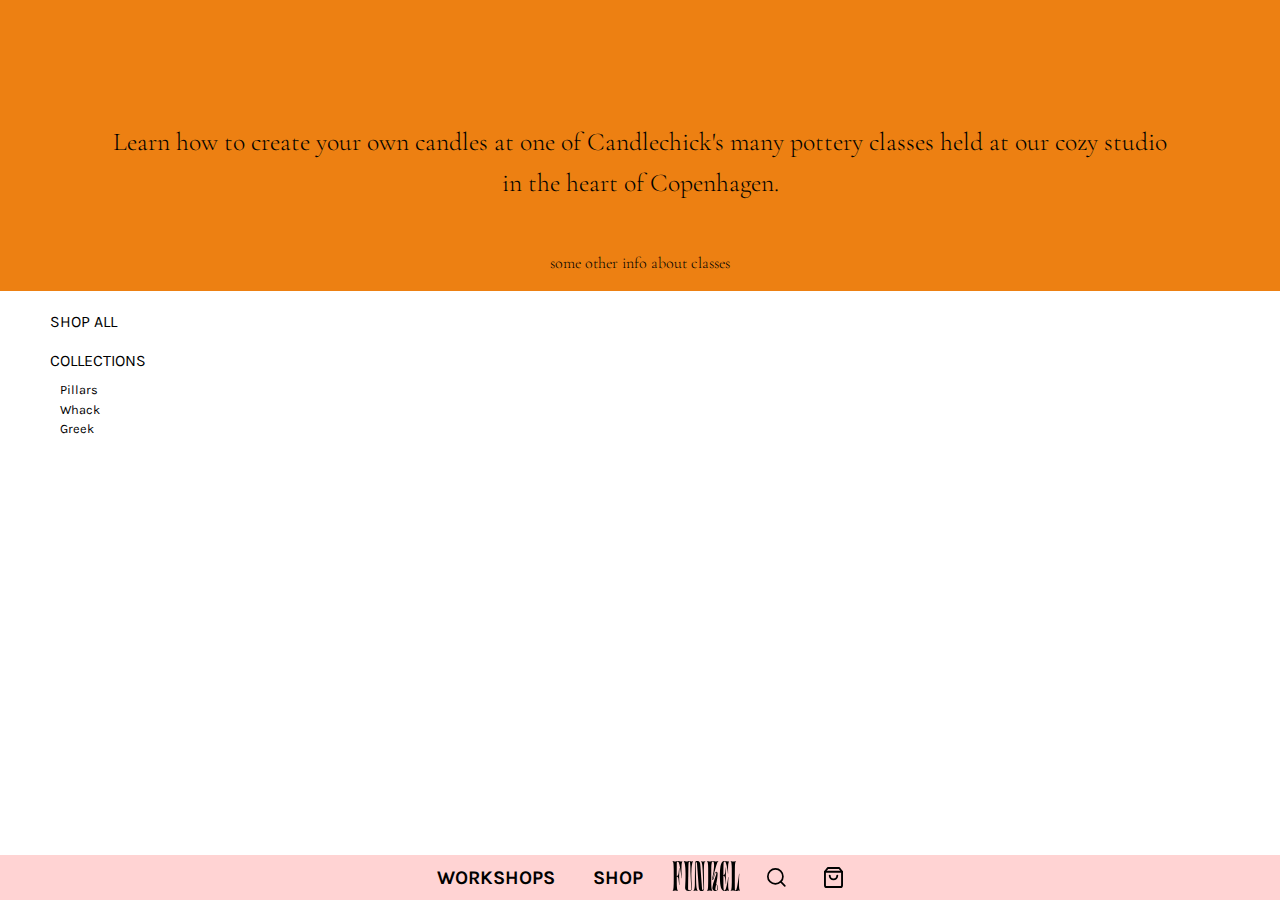
==== productlist.html @ c7a51aef "style sheets revised- giant mess" ====
<!DOCTYPE html>
<html lang="en">
  <head>
    <meta charset="UTF-8" />
    <meta name="viewport" content="width=device-width, initial-scale=1.0" />
    <title>Product List</title>
    <link rel="stylesheet" href="reset.css" />
    <link rel="stylesheet" href="style.css" />
    <link rel="stylesheet" href="productlist.css" />
    
    
  </head>
  <body>
    <header>
      <nav id="navbar" href="javascript:void(0)">
        <ul>
          <div class="navLeft"><li>
          <a href="">Workshops </a>
        </li>
          <li>
          <a class="navShop" href="">Shop
          </a>
        </li></div>
          <li><div class="logo">
          </a href=""><img src=img/logo.svg></div>
        </li>
          <div class="navRight"><li>
          <a href=""><img class="search" src=img/search.svg>
          </a>
          <li>
            <a href=""><img class="bag" src=img/shopping-bag.svg>
            </a>
        </li></div>
        </ul>
      </nav></header>
    <main>
      <div id="wrapper">
        <h2>
          Learn how to create your own candles at one of Candlechick's many
          pottery classes held at our cozy studio in the heart of Copenhagen.
        </h2>
        <p>some other info about classes</p>
      </div>
      <div id="filtersandproductlist">
        <aside id="filters">
          <ul>
            <li><h4>SHOP ALL</h4></li>
            <li><h4>Collections</h4></li>
            <ul>
              <li><h5>Pillars</h5></li>
              <li><h5>Whack</h5></li>
              <li><h5>Greek</h5></li>
            </ul>
          </ul>
        </aside>
        <div id="productlist">
          <template id="producttemplate"
            ><article class="product">
              <a href="productview.html"
                ><div class="container">
                  <img
                    src="https://kea-alt-del.dk/t7/images/webp/640/1561.webp"
                    alt="women sweat proof t-shirt"
                  />
                </div>
                <div class="info">
                  <h3 class="h3style">Delhi</h3>
                  <p class="price">150KR</p>
                  <p class="collection">Pillar Collection</p>

                  <!-- <div class="discounted">
                  <span class="newprice">150 KR</span>
                  <p class="price">100 KR</p>
                </div> -->
                </div>
              </a>
            </article></template>
          <!-- <article class="product">
            <a href="productview.html"
              ><div class="container">
                <img
                  src="https://kea-alt-del.dk/t7/images/webp/640/1561.webp"
                  alt="women sweat proof t-shirt"
                />
              </div>
              <h2>Delhi</h2>
              <p class="collection">Pillars</p>
              <p class="price"></p>
              <div class="discounted">
                <span class="newprice">150 KR</span>
                <p class="price">100 KR</p>
              </div>
            </a>
          </article>
          <article class="product">
            <a href="productview.html"
              ><div class="container">
                <img
                  src="https://kea-alt-del.dk/t7/images/webp/640/1561.webp"
                  alt="women sweat proof t-shirt"
                />
              </div>
              <h2>Delhi</h2>
              <p class="collection">Pillar Collection</p>
              <p class="price"></p>
              <div class="discounted">
                <span class="newprice">150 KR</span>
                <p class="price">100 KR</p>
              </div>
            </a>
          </article>
          <article class="product">
            <a href="productview.html"
              ><div class="container">
                <img
                  src="https://kea-alt-del.dk/t7/images/webp/640/1561.webp"
                  alt="women sweat proof t-shirt"
                />
              </div>
              <h2>Delhi</h2>
              <p class="collection">Pillars</p>
              <p class="price"></p>
              <div class="discounted">
                <span class="newprice">150 KR</span>
                <p class="price">100 KR</p>
              </div>
            </a>
          </article>
          <article class="product">
            <a href="productview.html"
              ><div class="container">
                <img
                  src="https://kea-alt-del.dk/t7/images/webp/640/1561.webp"
                  alt="women sweat proof t-shirt"
                />
              </div>
              <h2>Delhi</h2>
              <p class="collection">Pillars</p>
              <p class="price"></p>
              <div class="discounted">
                <span class="newprice">150 KR</span>
                <p class="price">100 KR</p>
              </div>
            </a>
          </article>
          <article class="product">
            <a href="productview.html"
              ><div class="container">
                <img
                  src="https://kea-alt-del.dk/t7/images/webp/640/1561.webp"
                  alt="women sweat proof t-shirt"
                />
              </div>
              <h2>Delhi</h2>
              <p class="collection">Pillars</p>
              <p class="price"></p>
              <div class="discounted">
                <span class="newprice">150 KR</span>
                <p class="price">100 KR</p>
              </div>
            </a>
          </article>-->
        </div>
      </div>
    </main>
    <script src="nav.js"></script>
    <script src="productlist.js"></script>
    
  </body>
</html>
---- style.css ----
@import url("https://fonts.googleapis.com/css2?family=Cormorant+Garamond&family=Karla:wght@300;700&display=swap");
/*
font-family: 'Cormorant Garamond', serif;
font-family: 'Karla', sans-serif;
*/

* {
  box-sizing: border-box;
}

:root {
  --bg-color: White;
  --link-color: rgb(36, 36, 36);
  --link-hover-color: black;
  --color-1: black;
  --color-2: #ffd3d3;
  --color-3: #1d8447;
  --color-4: #ed8012;
  --color-5: #ebeae5;
  --primary-font: "Karla", sans-serif;
  --secondary-font: "Cormorant Garamond", serif;
  --font-style: normal;
  --text-transform: uppercase;
  --main-text-color: black;
  --white-space: 1rem;
}
html {
  margin: 0;
  padding: 0;
}
body {
  margin: 0 0 0 0;
}
main {
  margin: 0 0 0 0;
  font-family: var(--primary-font);
  color: var(--color-1);
}

a {
  display: block;
  text-align: center;
  font-family: var(--primary-font);
  color: var(--color-1);
  text-decoration: underline;
  text-underline-position: under;
  font-weight: 700;
  font-size: 1em;
}

a:hover {
  font-style: italic;
  text-decoration: underline;
  text-underline-position: under;
}

nav li a {
  list-style-type: none;
  display: block;
}

nav {
  position: absolute;
  width: 100%;
  bottom: 0;
  z-index: 99;
}

nav a {
  text-transform: uppercase;
  display: block;
  text-decoration: none;
  text-underline-position: under;
  padding: 0em 1em;
  display: inline-block;
  font-size: 1.2em;
}
nav ul {
  padding: 0vw;
  display: grid;
  grid-template-columns: 1fr 1fr 1fr;
  background-color: var(--color-2);
}

.sticky {
  position: fixed;
  top: 0;
  width: 100%;
}

.navLeft {
  display: inline-flex;
  align-items: center;
  padding-left: 1em;
}

.navRight {
  display: inline-flex;
  align-items: center;
  justify-content: flex-end;
  padding-right: 1em;
}
.navRight li a {
  float: right;
  height: auto;
}

.bag {
  width: 1em;
}
.search {
  width: 1em;
}

.logo img {
  height: 3em;
  margin-bottom: -0.2em;
}

nav ul {
  line-height: 0.5em;
  display: flex;
  text-align: center;
  justify-content: center;
  align-items: center;
}

#menuToggle {
  position: absolute;
  z-index: 1;
  -webkit-user-select: none;
  user-select: none;
}

#menuToggle a {
  text-decoration: underline;
  color: #232323;
  transition: color 0.3s ease;
}

#menuToggle input {
  width: 40px;
  height: 34px;
  position: absolute;
  display: block;
  top: -10px;
  left: -5px;
  cursor: pointer;
  opacity: 0;
  z-index: 2;
  -webkit-touch-callout: none;
}

#menuToggle input:checked ~ ul {
  transform: none;
}
#menuToggle span {
  display: block;
  width: 34px;
  height: 3px;
  margin-bottom: 8px;
  position: relative;
  background: black;
  z-index: 1;
  transition: transform 0.3s ease-out;
  opacity 0.3s ease;
}

#menuToggle span:first-child {
  transform-origin: bottom left;
}

#menuToggle span:nth-last-child(2) {
  transform-origin: bottom left;
  transform-origin: center;
}

#menuToggle input:checked ~ span {
  opacity: 1;
  transform-origin: center;
  transform: translate(0%, 350%) rotate(45deg);
  background: black;
}

#menuToggle input:checked ~ span:nth-last-child(3) {
  opacity: 0;
  transform: rotate(0deg);
}

#menuToggle input:checked ~ span:nth-last-child(2) {
  transform: translate(0%, -350%) rotate(-45deg);
}

#menu {
  display: grid;
  text-align: left;
  position: absolute;
  width: 100vw;
  margin: -4em 0vw 0vw -4em;
  padding: 20vw;
  background: #ededed;
  list-style-type: none;
  --webkit-font-smoothing: antialiased;
  transform-origin: 0% 0%;
  transform: translate(-100%, 0);
  transition: transform 0.4s ease-in-out;
}

#menu li {
  padding: 10px 0;
  font-size: 1em;
  display: inline;
}

button {
  border: 2px solid var(--color-1);
  padding: 1em 1.2em;
  border-radius: 1.5em;
  text-align: center;
  text-decoration: none;
  font: 1.25em/1 var(--primary-font);
  font-weight: bold;
  letter-spacing: 0.03em;
  text-transform: uppercase;
  transition: all 0.2s ease;
  cursor: pointer;
  margin: 1em 1em 1em 0em;
}

button:hover {
  background-color: var(--color-1);
  color: var(--bg-color);
  transform: scale(1.03);
}

button:active {
  background-color: var(--bg-color);
  color: var(--color-1);
}

button:focus,
button:active,
button:focus-within {
  outline: 0;
}

h1 {
  font-family: var(--primary-font);
  font-weight: bold;
  text-transform: uppercase;
  font-size: 1.6em;
}

h2 {
  padding: 4em 4em 2em 4em;
  font-family: var(--secondary-font);
  font-weight: 300;
  font-size: 1.6em;
  line-height: 1.6em;
  text-align: center;
}

h3 {
  font-size: 1.2em;
  font-family: var(--primary-font);
  font-weight: 300;
  font-weight: bold;
}

h4 {
  font-family: var(--primary-font);
  text-transform: uppercase;
  font-size: 1em;
  line-height: 2.4em;
}

p {
  font-family: var(--primary-font);
  font-size: 1em;
  font-weight: 200;
}

h5{
  font-size: .8em;
  padding-left: .8em;
  line-height: 1.5em;
}
---- productlist.css ----
/* @import url("https://fonts.googleapis.com/css2?family=Cormorant+Garamond&family=Karla:wght@300;700&display=swap");
/*
font-family: 'Cormorant Garamond', serif;
font-family: 'Karla', sans-serif;
*/

/* * {
  box-sizing: border-box;
}

:root {
  --bg-color: White;
  --link-color: rgb(36, 36, 36);
  --link-hover-color: black;
  --color-1: black;
  --color-2: #ffd3d3;
  --color-3: #1d8447;
  --color-4: #ed8012;
  --color-5: #ebeae5;
  --primary-font: "Karla", sans-serif;
  --secondary-font: "Cormorant Garamond", serif;
  --font-style: normal;
  --text-transform: uppercase;
  --main-text-color: black;
  --white-space: 1rem;
}
html {
  margin: 0;
  padding: 0;
}
body {
  margin: 0 0 0 0;
}
main {
  margin: 0 0 0 0;
  font-family: var(--primary-font);
  color: var(--color-1);
}

nav {
  display: flex;
  justify-content: space-between;
  align-items: center;
  height: 75px;
  background-color: var(--color-2);
}

nav ul {
  display: flex;
  list-style: none;
  font-size: 1rem;
}

nav li {
  padding: 1em;
  padding-right: 50px;
}
li a {
  color: black;
  text-decoration: none;
}

li a:visited {
  color: black;
}
a {
  font-family: var(--primary-font);
  color: var(--color-1);
  transition: all 0.2s;
  text-decoration: underline;
  text-underline-position: under;
} */

/* Product page */

/* header banner */
#wrapper {
  background-color: var(--color-4);
  padding-top: 20px;
  padding-bottom: 20px;
  margin: 0 0 0 0;
}
#wrapper p {
  font-family: var(--secondary-font);
  font-size: 1em;
  text-align: center;
  padding: 0 10vw 0 10vw;
}
/* #wrapper :nth-child(2) {
  padding: 0 300px 0 300px;
} */

#filtersandproductlist {
  display: grid;
  grid-template-columns: 1fr 3fr;
}
#filters {
  padding: 12px 50px;
}

#productlist {
  display: grid;
  grid-template-columns: repeat(auto-fit, minmax(300px, 1fr));
  grid-gap: 1rem;
}

/* product */

article img {
  max-width: 100%;
}

.product {
  margin: 1rem 0.2rem;
}
.info {
  display: grid;
  grid-template-columns: 2fr 1fr;
}
/* article h2 {
  font-size: 1.2rem;
  margin-top: 0;
  margin-bottom: 5px;
  font-family: var(--primary-font);
  font-weight: 300;
  font-weight: bold;
} */

article .collection {
  margin-top: 5px;
}

/* .product .price {
  font-size: 1rem;
  margin-top: 0.2rem;
  margin-bottom: 0.1rem;
  font-weight: 200;
}

article a {
  color: black;
  text-decoration: none;
}
a:visited {
  color: black;
}


strong {
  font-weight: bold;
}

em {
  font-style: italic;
} */

.h3style {
  margin-top: 0;
  margin-bottom: 5px;
}
#filters ul {
  list-style: none;
}
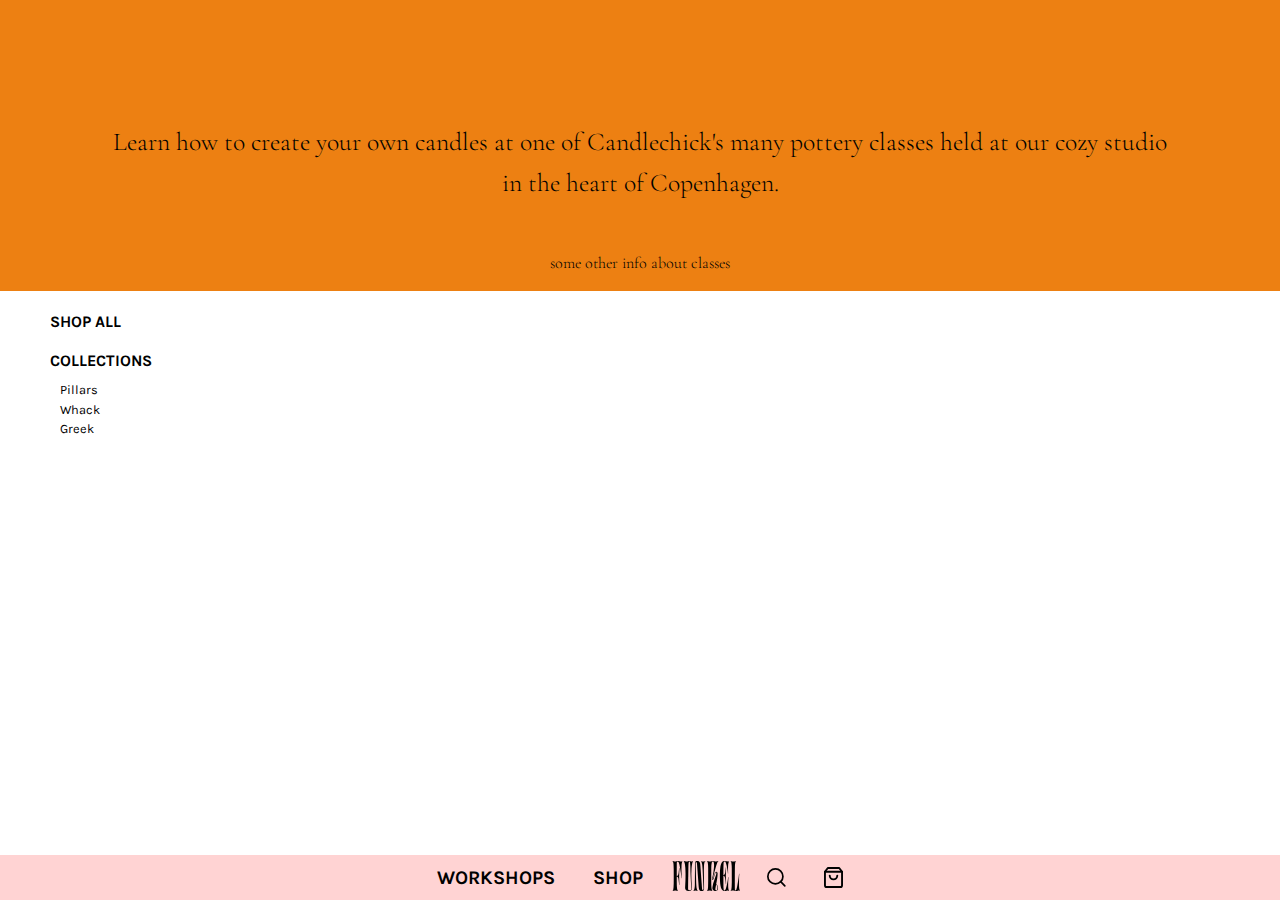
==== commit d0521eaf: "productpage-elise" ====
--- a/productlist.html
+++ b/productlist.html
@@ -45,7 +45,7 @@
         <aside id="filters">
           <ul>
             <li><h4>SHOP ALL</h4></li>
-            <li><h4>Collections</h4></li>
+            <li><h4>COLLECTIONS</h4></li>
             <ul>
               <li><h5>Pillars</h5></li>
               <li><h5>Whack</h5></li>
--- a/style.css
+++ b/style.css
@@ -272,6 +272,7 @@
   text-transform: uppercase;
   font-size: 1em;
   line-height: 2.4em;
+  font-weight: bold;
 }
 
 p {
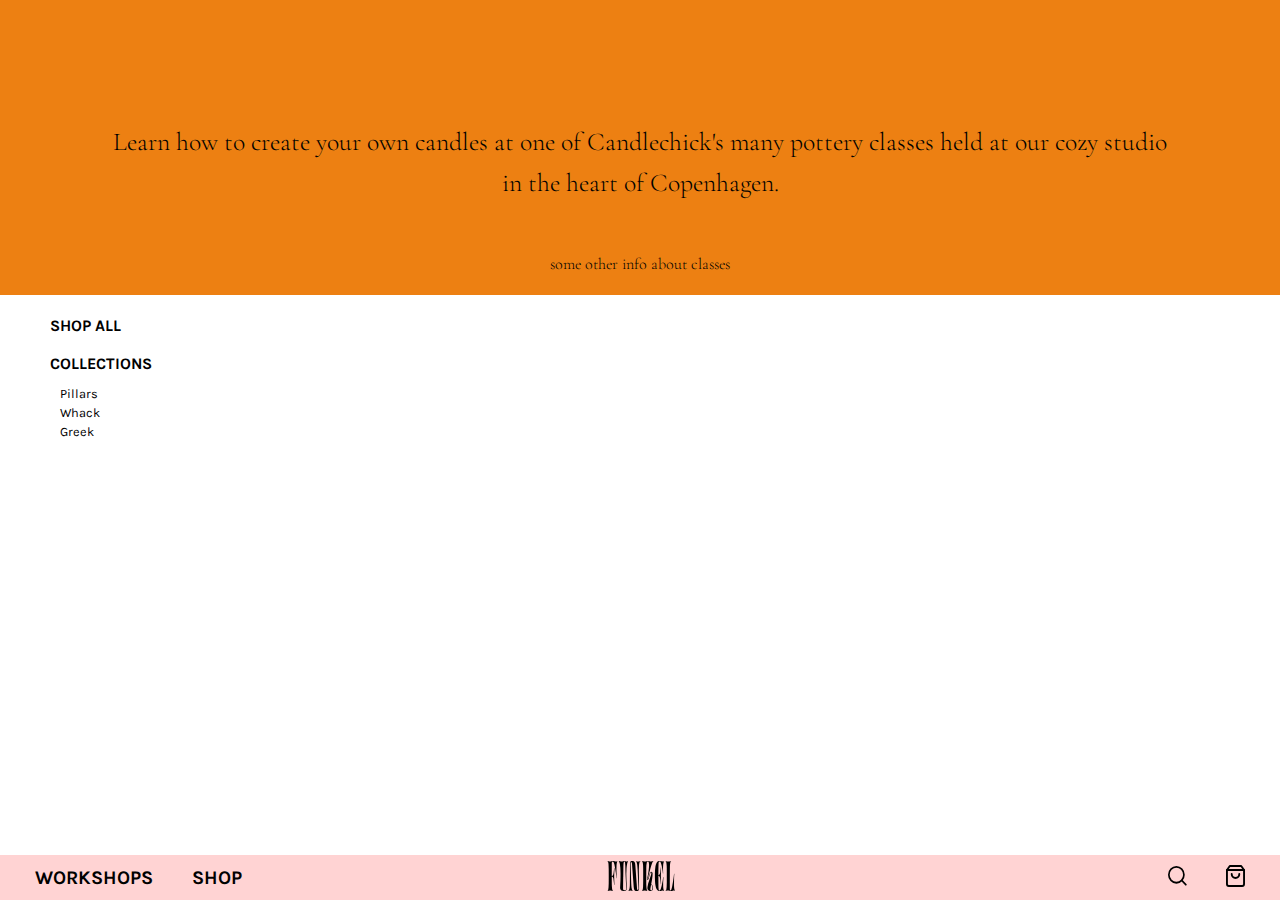
==== commit 4ea99244: "failed product page" ====
--- a/productlist.html
+++ b/productlist.html
@@ -47,9 +47,9 @@
             <li><h4>SHOP ALL</h4></li>
             <li><h4>COLLECTIONS</h4></li>
             <ul>
-              <li><h5>Pillars</h5></li>
-              <li><h5>Whack</h5></li>
-              <li><h5>Greek</h5></li>
+              <li><h5 id="pillar">Pillars</h5></li>
+              <li><h5 id="whack">Whack</h5></li>
+              <li><h5 id="greek">Greek</h5></li>
             </ul>
           </ul>
         </aside>
@@ -60,7 +60,7 @@
                 ><div class="container">
                   <img
                     src="https://kea-alt-del.dk/t7/images/webp/640/1561.webp"
-                    alt="women sweat proof t-shirt"
+                    alt="Candle"
                   />
                 </div>
                 <div class="info">
--- a/style.css
+++ b/style.css
@@ -1,11 +1,12 @@
 @import url("https://fonts.googleapis.com/css2?family=Cormorant+Garamond&family=Karla:wght@300;700&display=swap");
-/*
-font-family: 'Cormorant Garamond', serif;
-font-family: 'Karla', sans-serif;
-*/
 
 * {
   box-sizing: border-box;
+}
+
+img {
+  max-width: 100%;
+  height: auto;
 }
 
 :root {
@@ -54,6 +55,8 @@
   text-underline-position: under;
 }
 
+/* sticky main nav below */
+
 nav li a {
   list-style-type: none;
   display: block;
@@ -64,6 +67,12 @@
   width: 100%;
   bottom: 0;
   z-index: 99;
+}
+
+.sticky {
+  position: fixed;
+  top: 0;
+  width: 100%;
 }
 
 nav a {
@@ -82,12 +91,6 @@
   background-color: var(--color-2);
 }
 
-.sticky {
-  position: fixed;
-  top: 0;
-  width: 100%;
-}
-
 .navLeft {
   display: inline-flex;
   align-items: center;
@@ -112,19 +115,17 @@
   width: 1em;
 }
 
-.logo img {
+.logo {text-align: center;
   height: 3em;
   margin-bottom: -0.2em;
 }
 
-nav ul {
-  line-height: 0.5em;
-  display: flex;
+.logo img {height: 100%;}
+a .link {
   text-align: center;
-  justify-content: center;
-  align-items: center;
-}
-
+}
+
+/* burger menu below */
 #menuToggle {
   position: absolute;
   z-index: 1;
@@ -163,7 +164,7 @@
   background: black;
   z-index: 1;
   transition: transform 0.3s ease-out;
-  opacity 0.3s ease;
+  opacity: 0.3s ease;
 }
 
 #menuToggle span:first-child {
@@ -257,7 +258,7 @@
   font-weight: 300;
   font-size: 1.6em;
   line-height: 1.6em;
-  text-align: center;
+  text-align:center;
 }
 
 h3 {
@@ -273,12 +274,6 @@
   font-size: 1em;
   line-height: 2.4em;
   font-weight: bold;
-}
-
-p {
-  font-family: var(--primary-font);
-  font-size: 1em;
-  font-weight: 200;
 }
 
 h5{
@@ -286,3 +281,13 @@
   padding-left: .8em;
   line-height: 1.5em;
 }
+
+
+p {
+  font-family: var(--primary-font);
+  font-size: 1em;
+  font-weight: 200;
+  line-height: 1.2em;
+}
+
+
--- a/productlist.css
+++ b/productlist.css
@@ -103,7 +103,9 @@
   grid-template-columns: repeat(auto-fit, minmax(300px, 1fr));
   grid-gap: 1rem;
 }
-
+a {text-decoration: none;
+ 
+  text-underline-position: none;}
 /* product */
 
 article img {
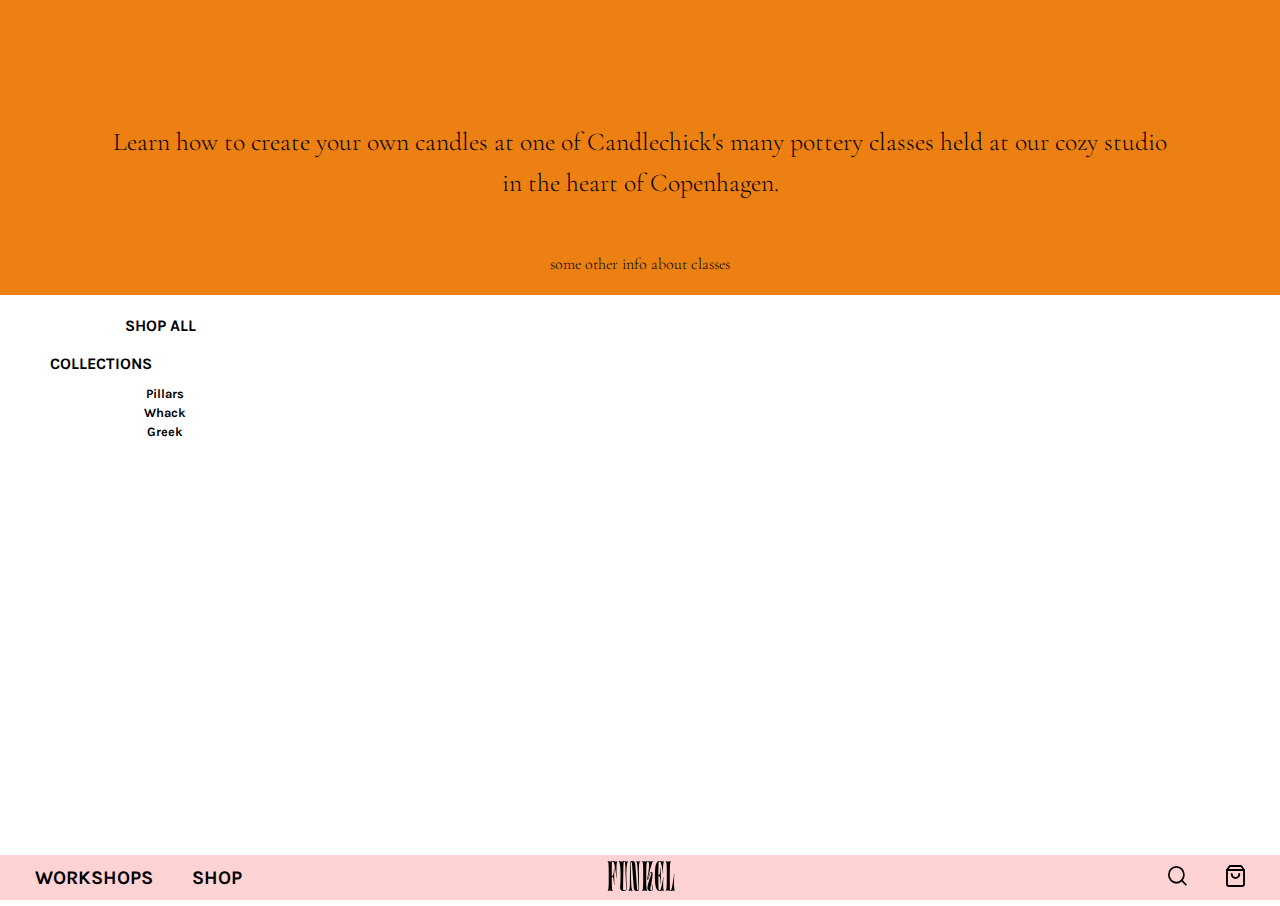
==== commit 68dfd7f7: "working product and productlist and filter collections" ====
--- a/productlist.html
+++ b/productlist.html
@@ -44,12 +44,12 @@
       <div id="filtersandproductlist">
         <aside id="filters">
           <ul>
-            <li><h4>SHOP ALL</h4></li>
+            <li><h4><a href="productlist.html">SHOP ALL</a></h4></li>
             <li><h4>COLLECTIONS</h4></li>
             <ul>
-              <li><h5 id="pillar">Pillars</h5></li>
-              <li><h5 id="whack">Whack</h5></li>
-              <li><h5 id="greek">Greek</h5></li>
+              <li><h5><a href="productlist.html?collection=Pillar">Pillars</a></h5></li>
+              <li><h5><a href="productlist.html?collection=Whack">Whack</a></h5></li>
+              <li><h5><a href="productlist.html?collection=Greek">Greek</a></h5></li>
             </ul>
           </ul>
         </aside>
@@ -60,18 +60,17 @@
                 ><div class="container">
                   <img
                     src="https://kea-alt-del.dk/t7/images/webp/640/1561.webp"
-                    alt="Candle"
+                    alt="women sweat proof t-shirt"
                   />
                 </div>
                 <div class="info">
                   <h3 class="h3style">Delhi</h3>
                   <p class="price">150KR</p>
                   <p class="collection">Pillar Collection</p>
-
-                  <!-- <div class="discounted">
-                  <span class="newprice">150 KR</span>
-                  <p class="price">100 KR</p>
-                </div> -->
+                  <div class="discounted">
+                  <p class="price hidden">150 KR</p>
+                  <p class="newprice">100 KR</p>
+                </div>
                 </div>
               </a>
             </article></template>
--- a/style.css
+++ b/style.css
@@ -115,12 +115,15 @@
   width: 1em;
 }
 
-.logo {text-align: center;
+.logo {
+  text-align: center;
   height: 3em;
   margin-bottom: -0.2em;
 }
 
-.logo img {height: 100%;}
+.logo img {
+  height: 100%;
+}
 a .link {
   text-align: center;
 }
@@ -214,18 +217,34 @@
 }
 
 button {
-  border: 2px solid var(--color-1);
+  border: 1px solid var(--color-1);
   padding: 1em 1.2em;
   border-radius: 1.5em;
   text-align: center;
   text-decoration: none;
-  font: 1.25em/1 var(--primary-font);
+  font: 1em/1 var(--primary-font);
   font-weight: bold;
   letter-spacing: 0.03em;
   text-transform: uppercase;
   transition: all 0.2s ease;
   cursor: pointer;
   margin: 1em 1em 1em 0em;
+}
+
+.button2 {
+  border: none;
+  padding: 1em 1.2em;
+  border-radius: 1.5em;
+  text-align: center;
+  text-decoration: none;
+  font: 1em/1 var(--primary-font);
+  font-weight: bold;
+  letter-spacing: 0.03em;
+  text-transform: uppercase;
+  transition: all 0.2s ease;
+  cursor: pointer;
+  margin: 1em 1em 1em 0em;
+  background-color: var(--color-4);
 }
 
 button:hover {
@@ -258,7 +277,7 @@
   font-weight: 300;
   font-size: 1.6em;
   line-height: 1.6em;
-  text-align:center;
+  text-align: center;
 }
 
 h3 {
@@ -276,12 +295,11 @@
   font-weight: bold;
 }
 
-h5{
-  font-size: .8em;
-  padding-left: .8em;
+h5 {
+  font-size: 0.8em;
+  padding-left: 0.8em;
   line-height: 1.5em;
 }
-
 
 p {
   font-family: var(--primary-font);
@@ -289,5 +307,3 @@
   font-weight: 200;
   line-height: 1.2em;
 }
-
-
--- a/productlist.css
+++ b/productlist.css
@@ -103,9 +103,11 @@
   grid-template-columns: repeat(auto-fit, minmax(300px, 1fr));
   grid-gap: 1rem;
 }
-a {text-decoration: none;
- 
-  text-underline-position: none;}
+a {
+  text-decoration: none;
+
+  text-underline-position: none;
+}
 /* product */
 
 article img {
@@ -117,8 +119,14 @@
 }
 .info {
   display: grid;
-  grid-template-columns: 2fr 1fr;
+  grid-template-columns: 4fr 1fr;
+  text-align: left;
 }
+
+.hidden {
+  display: none;
+}
+
 /* article h2 {
   font-size: 1.2rem;
   margin-top: 0;
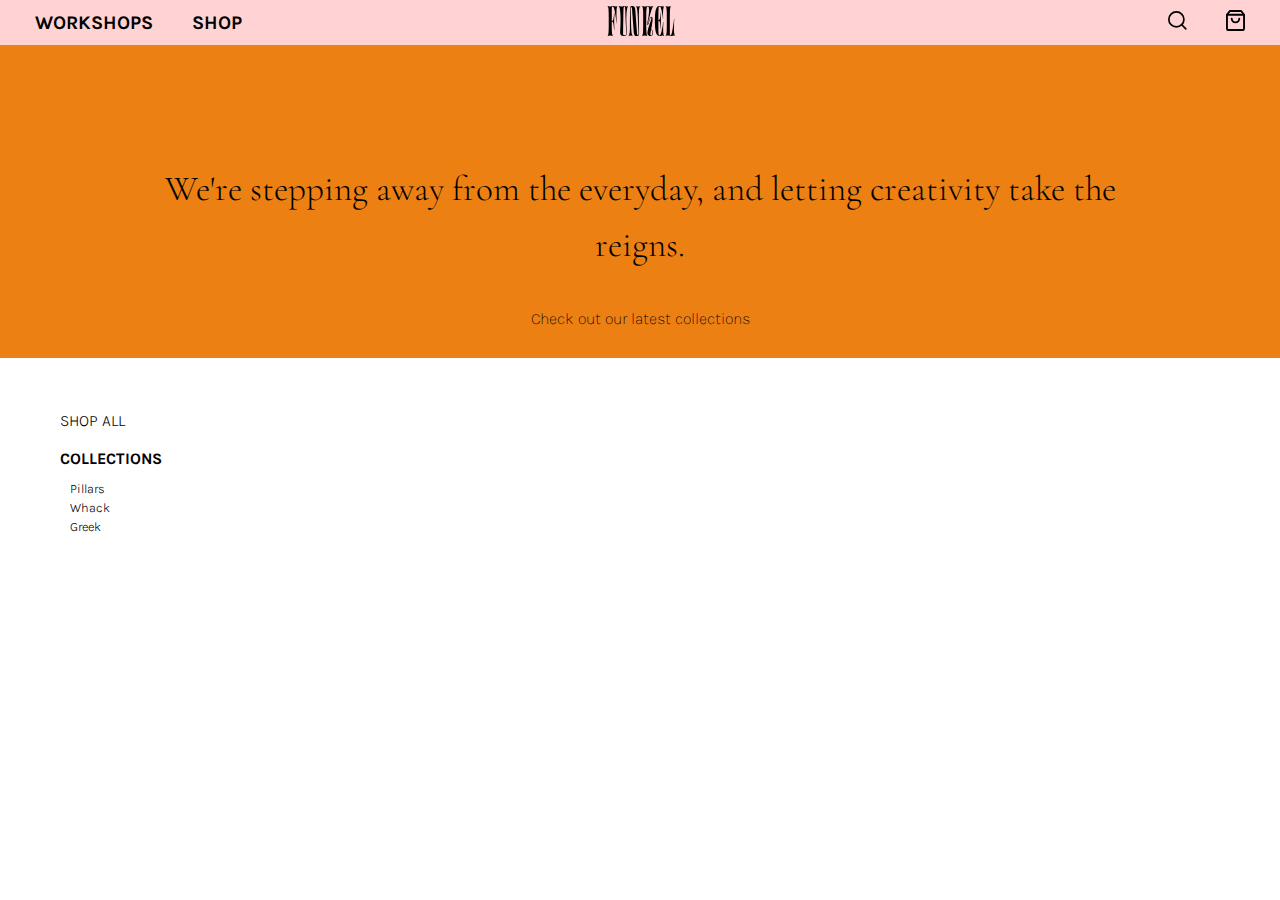
==== commit 5eb2791f: "media queries on product list and view" ====
--- a/productlist.html
+++ b/productlist.html
@@ -36,10 +36,9 @@
     <main>
       <div id="wrapper">
         <h2>
-          Learn how to create your own candles at one of Candlechick's many
-          pottery classes held at our cozy studio in the heart of Copenhagen.
+          We're stepping away from the everyday, and letting creativity take the reigns.
         </h2>
-        <p>some other info about classes</p>
+        <p>Check out our latest collections</p>
       </div>
       <div id="filtersandproductlist">
         <aside id="filters">
@@ -67,10 +66,10 @@
                   <h3 class="h3style">Delhi</h3>
                   <p class="price">150KR</p>
                   <p class="collection">Pillar Collection</p>
-                  <div class="discounted">
+                  <!-- <div class="discounted">
                   <p class="price hidden">150 KR</p>
                   <p class="newprice">100 KR</p>
-                </div>
+                </div> -->
                 </div>
               </a>
             </article></template>
--- a/style.css
+++ b/style.css
@@ -3,6 +3,10 @@
 * {
   box-sizing: border-box;
 }
+html {
+  height: 100%;
+width: 100vw;
+overflow-x: hidden;}
 
 img {
   max-width: 100%;
@@ -64,7 +68,7 @@
 
 nav {
   position: absolute;
-  width: 100%;
+  width: 100vw;
   bottom: 0;
   z-index: 99;
 }
@@ -115,15 +119,12 @@
   width: 1em;
 }
 
-.logo {
-  text-align: center;
+.logo {text-align: center;
   height: 3em;
   margin-bottom: -0.2em;
 }
 
-.logo img {
-  height: 100%;
-}
+.logo img {height: 100%;}
 a .link {
   text-align: center;
 }
@@ -230,9 +231,8 @@
   cursor: pointer;
   margin: 1em 1em 1em 0em;
 }
-
 .button2 {
-  border: none;
+  border:none;
   padding: 1em 1.2em;
   border-radius: 1.5em;
   text-align: center;
@@ -277,13 +277,14 @@
   font-weight: 300;
   font-size: 1.6em;
   line-height: 1.6em;
-  text-align: center;
+  text-align:center;
 }
 
 h3 {
-  font-size: 1.2em;
+  font-size: 1em;
   font-family: var(--primary-font);
   font-weight: 300;
+  text-transform: uppercase;
   font-weight: bold;
 }
 
@@ -295,11 +296,12 @@
   font-weight: bold;
 }
 
-h5 {
-  font-size: 0.8em;
-  padding-left: 0.8em;
+h5{
+  font-size: .8em;
+  padding-left: .8em;
   line-height: 1.5em;
 }
+
 
 p {
   font-family: var(--primary-font);
@@ -307,3 +309,50 @@
   font-weight: 200;
   line-height: 1.2em;
 }
+
+/*footer styling below*/
+
+/* footer {  display: block;
+} */
+.wrapperFooter { display: grid;
+  width: 100%;
+  grid-template-columns: 4fr 2fr;
+  padding: 2em;
+ 
+}
+.ul1  {display: grid;
+  width: 100vw;
+  grid-template-columns: 1fr 1fr 1fr 1fr 1fr;
+  grid-column-gap: 0.5em;
+  padding: 1em;
+  
+}
+
+.ul1 li {
+  display: inline-flex;
+
+  }
+}
+.
+.ul1Wrapper {display:block;}
+
+.ul2 {display: flex;
+  flex-wrap: wrap;
+  justify-content: space-between;
+}
+
+.ul2 li {/* display: flex;
+  flex-wrap: wrap;
+  justify-content: space-around;} */
+}
+
+.ul3 {display: flex;
+  flex-wrap: wrap;
+  justify-content: space-around;
+}
+
+.ul3 {}
+
+.ul3 img {max-height: 1.5em;}
+
+.signature {font-size:0.8em; text-align: center;text-transform: lowercase; background-color: var(--color-5);padding: 1em;}--- a/productlist.css
+++ b/productlist.css
@@ -1,79 +1,10 @@
-/* @import url("https://fonts.googleapis.com/css2?family=Cormorant+Garamond&family=Karla:wght@300;700&display=swap");
-/*
-font-family: 'Cormorant Garamond', serif;
-font-family: 'Karla', sans-serif;
-*/
-
-/* * {
-  box-sizing: border-box;
+nav {
+  position: absolute;
+  /* width: 100vw; */
+  height: 3em;
+  top: 0;
+  z-index: 99;
 }
-
-:root {
-  --bg-color: White;
-  --link-color: rgb(36, 36, 36);
-  --link-hover-color: black;
-  --color-1: black;
-  --color-2: #ffd3d3;
-  --color-3: #1d8447;
-  --color-4: #ed8012;
-  --color-5: #ebeae5;
-  --primary-font: "Karla", sans-serif;
-  --secondary-font: "Cormorant Garamond", serif;
-  --font-style: normal;
-  --text-transform: uppercase;
-  --main-text-color: black;
-  --white-space: 1rem;
-}
-html {
-  margin: 0;
-  padding: 0;
-}
-body {
-  margin: 0 0 0 0;
-}
-main {
-  margin: 0 0 0 0;
-  font-family: var(--primary-font);
-  color: var(--color-1);
-}
-
-nav {
-  display: flex;
-  justify-content: space-between;
-  align-items: center;
-  height: 75px;
-  background-color: var(--color-2);
-}
-
-nav ul {
-  display: flex;
-  list-style: none;
-  font-size: 1rem;
-}
-
-nav li {
-  padding: 1em;
-  padding-right: 50px;
-}
-li a {
-  color: black;
-  text-decoration: none;
-}
-
-li a:visited {
-  color: black;
-}
-a {
-  font-family: var(--primary-font);
-  color: var(--color-1);
-  transition: all 0.2s;
-  text-decoration: underline;
-  text-underline-position: under;
-} */
-
-/* Product page */
-
-/* header banner */
 #wrapper {
   background-color: var(--color-4);
   padding-top: 20px;
@@ -81,31 +12,45 @@
   margin: 0 0 0 0;
 }
 #wrapper p {
-  font-family: var(--secondary-font);
+  font-family: var(--primary-font);
   font-size: 1em;
   text-align: center;
-  padding: 0 10vw 0 10vw;
+  margin-bottom: 10px;
 }
-/* #wrapper :nth-child(2) {
-  padding: 0 300px 0 300px;
-} */
+
+#wrapper h2 {
+  font-size: 2.2em;
+  padding-bottom: 1em;
+}
 
 #filtersandproductlist {
   display: grid;
-  grid-template-columns: 1fr 3fr;
+  grid-template-columns: 1fr 6fr;
+  margin: 2em 3em;
 }
 #filters {
-  padding: 12px 50px;
+  padding: 12px;
+}
+
+#filters a {
+  font-weight: 300;
+}
+#filters a:active {
+  font-weight: bold;
+}
+#filters a:visited {
+  font-weight: bold;
 }
 
 #productlist {
   display: grid;
   grid-template-columns: repeat(auto-fit, minmax(300px, 1fr));
-  grid-gap: 1rem;
+  grid-gap: 1em;
+  margin-left: 0;
 }
 a {
+  text-align: left;
   text-decoration: none;
-
   text-underline-position: none;
 }
 /* product */
@@ -123,46 +68,9 @@
   text-align: left;
 }
 
-.hidden {
-  display: none;
-}
-
-/* article h2 {
-  font-size: 1.2rem;
-  margin-top: 0;
-  margin-bottom: 5px;
-  font-family: var(--primary-font);
-  font-weight: 300;
-  font-weight: bold;
-} */
-
 article .collection {
   margin-top: 5px;
 }
-
-/* .product .price {
-  font-size: 1rem;
-  margin-top: 0.2rem;
-  margin-bottom: 0.1rem;
-  font-weight: 200;
-}
-
-article a {
-  color: black;
-  text-decoration: none;
-}
-a:visited {
-  color: black;
-}
-
-
-strong {
-  font-weight: bold;
-}
-
-em {
-  font-style: italic;
-} */
 
 .h3style {
   margin-top: 0;
@@ -171,3 +79,29 @@
 #filters ul {
   list-style: none;
 }
+
+@media only screen and (max-width: 700px) {
+  #filtersandproductlist {
+    display: flex;
+    flex-wrap: wrap;
+    margin: 2em 3em;
+  }
+
+  aside ul {
+    display: flex;
+    flex-wrap: wrap;
+  }
+
+  li {
+    padding: 10px;
+  }
+
+  #wrapper h2 {
+    padding: 2em 2em 0 2em;
+    font-size: 1.6em;
+  }
+  #wrapper p {
+    text-align: center;
+    margin-bottom: 10px;
+  }
+}
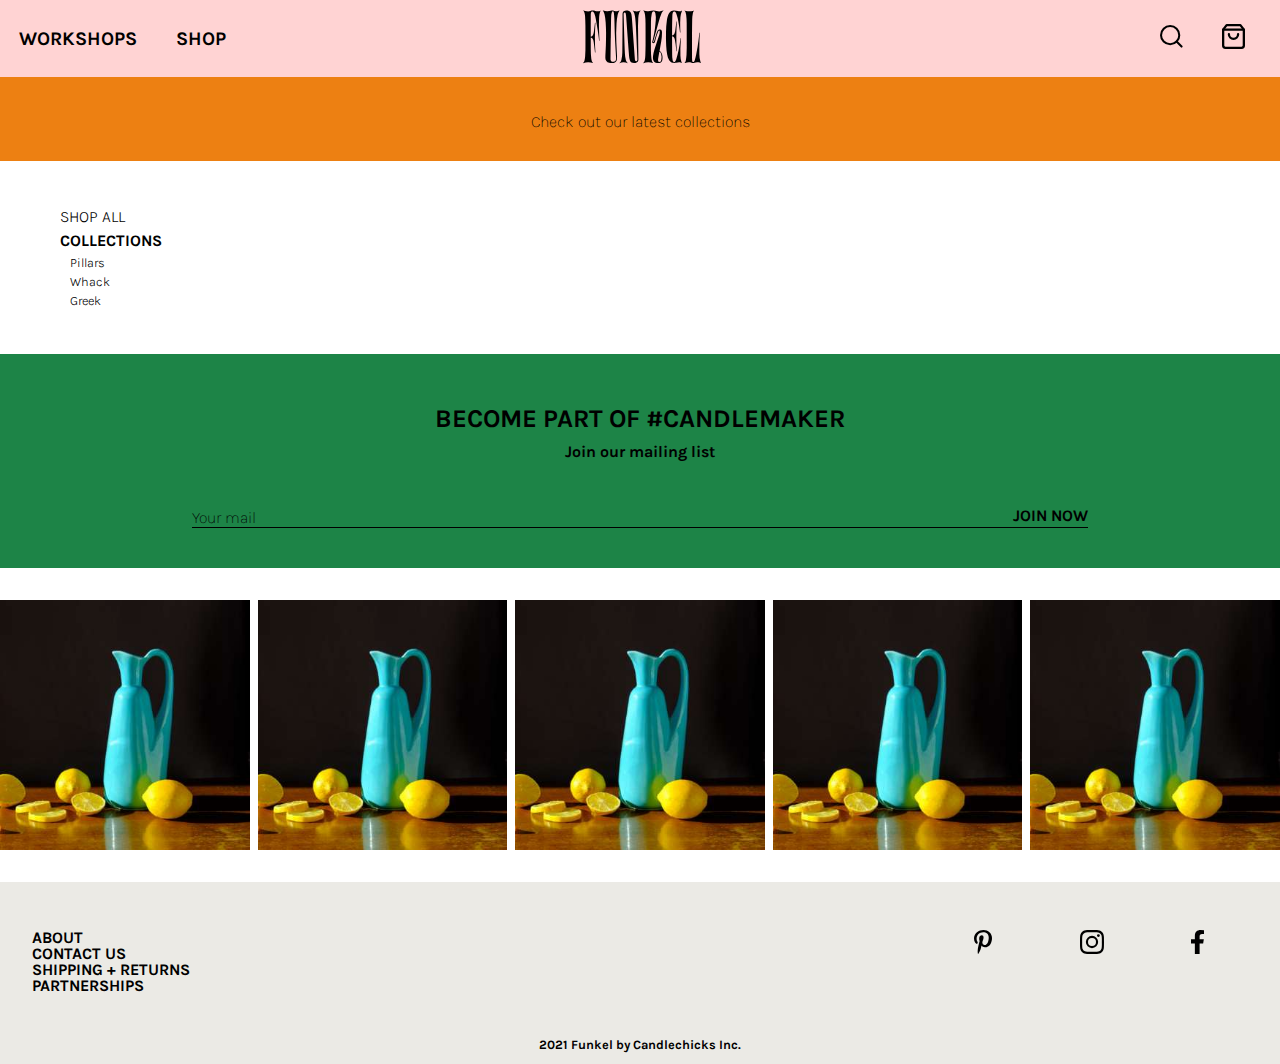
==== commit 01a53ca4: "footer on all pages and links working-ish" ====
--- a/productlist.html
+++ b/productlist.html
@@ -161,6 +161,32 @@
         </div>
       </div>
     </main>
+    <footer>
+      <div class="emailBanner">
+        <h1 class="h1Email">BECOME PART OF #CANDLEMAKER</h1>
+        <h3 class="h3Email">Join our mailing list</h3>
+        <div class="wrapEmailInput"><div class="emailInput"><p class="yourMail">Your mail</p><h3 class="joinNow">Join now</h3></div></div>
+      </div>
+      <div class="wrapper">
+      <ul class="ul1">
+      <li class="footerImg"><img src="img/footer-img.jpg"></li>
+      <li class="footerImg"><img src="img/footer-img.jpg"></li>
+      <li class="footerImg"><img src="img/footer-img.jpg"></li>
+      <li class="footerImg" class="mobileHide"><img src="img/footer-img.jpg"></li>
+      <li class="footerImg" class="mobileHide"><img src="img/footer-img.jpg"></li>
+    </ul>
+  </div>
+      <div class="wrapperFooter">
+      <ul class="ul2"><li class="footerInfo"><h3>About</h3></li>
+    <li class="footerInfo"><h3>Contact Us</h3></li>
+    <li class="footerInfo"><h3>Shipping + Returns</h3></li>
+    <li class="footerInfo"><h3>Partnerships</h3></li></ul>
+    <ul class="ul3"><li class="social"></li>
+    <li class="social"><img src="img/pinterest-icon.svg"></li>
+    <li class="social"><img src="img/instagram-icon.svg"></li>
+    <li class="social"><img src="img/facebook-icon.svg"></li></ul></div>
+  <h3 class="signature">2021 Funkel by Candlechicks Inc.</h3>
+    </footer>
     <script src="nav.js"></script>
     <script src="productlist.js"></script>
     
--- a/style.css
+++ b/style.css
@@ -5,8 +5,9 @@
 }
 html {
   height: 100%;
-width: 100vw;
-overflow-x: hidden;}
+  width: 100vw;
+  overflow-x: hidden;
+}
 
 img {
   max-width: 100%;
@@ -98,7 +99,6 @@
 .navLeft {
   display: inline-flex;
   align-items: center;
-  padding-left: 1em;
 }
 
 .navRight {
@@ -113,18 +113,23 @@
 }
 
 .bag {
-  width: 1em;
+  max-width: 1.2em;
+  min-width: 1em;
 }
 .search {
-  width: 1em;
-}
-
-.logo {text-align: center;
-  height: 3em;
+  max-width: 1.2em;
+  min-width: 1em;
+}
+
+.logo {
+  text-align: center;
+  height: 5em;
   margin-bottom: -0.2em;
 }
 
-.logo img {height: 100%;}
+.logo img {
+  max-height: 105%;
+}
 a .link {
   text-align: center;
 }
@@ -232,7 +237,7 @@
   margin: 1em 1em 1em 0em;
 }
 .button2 {
-  border:none;
+  border: none;
   padding: 1em 1.2em;
   border-radius: 1.5em;
   text-align: center;
@@ -272,12 +277,12 @@
 }
 
 h2 {
-  padding: 4em 4em 2em 4em;
+  /* padding: 4em 4em 2em 4em; */
   font-family: var(--secondary-font);
   font-weight: 300;
   font-size: 1.6em;
   line-height: 1.6em;
-  text-align:center;
+  text-align: center;
 }
 
 h3 {
@@ -291,17 +296,17 @@
 h4 {
   font-family: var(--primary-font);
   text-transform: uppercase;
-  font-size: 1em;
-  line-height: 2.4em;
+  text-align: center;
+  font-size: 1em;
+  line-height: 1.5em;
   font-weight: bold;
 }
 
-h5{
-  font-size: .8em;
-  padding-left: .8em;
+h5 {
+  font-size: 0.8em;
+  padding-left: 0.8em;
   line-height: 1.5em;
 }
-
 
 p {
   font-family: var(--primary-font);
@@ -312,47 +317,126 @@
 
 /*footer styling below*/
 
-/* footer {  display: block;
-} */
-.wrapperFooter { display: grid;
+.wrapEmailInput {
+  display: grid;
+  grid-template-columns: repeat(1fr);
+  grid-template-areas: ". ym .";
+}
+
+.emailInput {
+  grid-template-areas: ym;
+  border-bottom: 1px black solid;
+}
+
+.emailBanner {
+  background-color: var(--color-3);
+  padding-bottom: 2em;
+  margin-bottom: 2em;
+  margin-top: 2em;
+}
+
+.h1Email {
+  text-align: center;
+  padding-top: 2em;
+  padding-bottom: 0.5em;
+}
+
+.h3Email {
+  text-align: center;
+  text-transform: none;
+  padding-bottom: 3em;
+}
+
+.wrapperFooter {
+  display: grid;
   width: 100%;
   grid-template-columns: 4fr 2fr;
   padding: 2em;
- 
-}
-.ul1  {display: grid;
+  background-color: var(--color-5);
+  padding-top: 3em;
+}
+
+.wrapEmailInput {
+  /* text-align: center; */
+  display: grid;
+  grid-template-columns: 1fr 70vw 1fr;
+  grid-template-areas: ". ei .";
+}
+
+.emailInput {
+  grid-area: ei;
+  display: inline-flex;
+  flex-wrap: wrap;
+  justify-content: space-between;
+  margin-bottom: 0.5em;
+}
+.ul1 {
+  display: grid;
   width: 100vw;
   grid-template-columns: 1fr 1fr 1fr 1fr 1fr;
   grid-column-gap: 0.5em;
-  padding: 1em;
-  
 }
 
 .ul1 li {
   display: inline-flex;
-
-  }
-}
-.
-.ul1Wrapper {display:block;}
-
-.ul2 {display: flex;
+  padding-bottom: 2em;
+}
+
+.ul2 {
+  display: flex;
   flex-wrap: wrap;
   justify-content: space-between;
 }
 
-.ul2 li {/* display: flex;
-  flex-wrap: wrap;
-  justify-content: space-around;} */
-}
-
-.ul3 {display: flex;
+.ul3 {
+  display: flex;
   flex-wrap: wrap;
   justify-content: space-around;
 }
 
-.ul3 {}
-
-.ul3 img {max-height: 1.5em;}
-
-.signature {font-size:0.8em; text-align: center;text-transform: lowercase; background-color: var(--color-5);padding: 1em;}+.ul3 img {
+  max-height: 1.5em;
+}
+
+.signature {
+  font-size: 0.8em;
+  text-align: center;
+  text-transform: none;
+  padding: 1em;
+  background-color: var(--color-5);
+}
+
+@media only screen and (max-width: 700px) { 
+ 
+/*Genneral Styling */
+
+  h1 {
+    font-family: var(--primary-font);
+    font-weight: bold;
+    text-transform: uppercase;
+    font-size: 1.4em;
+  }
+
+  h3, h4, h5, p {
+  font-size: 1em;
+line-height: 1em;}
+
+/*Nav bar mobile styling*/
+
+nav li {font-size: 0.8em;}
+
+nav a {
+  font-size:0.8em;
+  padding: 0em 0.5em;}
+
+.navLeft {padding: 1em;}
+
+
+
+footer h3 {font-size: 0.8em; line-height: 2em;}
+}
+.ul2 {
+  display:block;
+}
+}
+
--- a/productlist.css
+++ b/productlist.css
@@ -79,6 +79,9 @@
 #filters ul {
   list-style: none;
 }
+h4 {
+  text-align: left;
+}
 
 @media only screen and (max-width: 700px) {
   #filtersandproductlist {
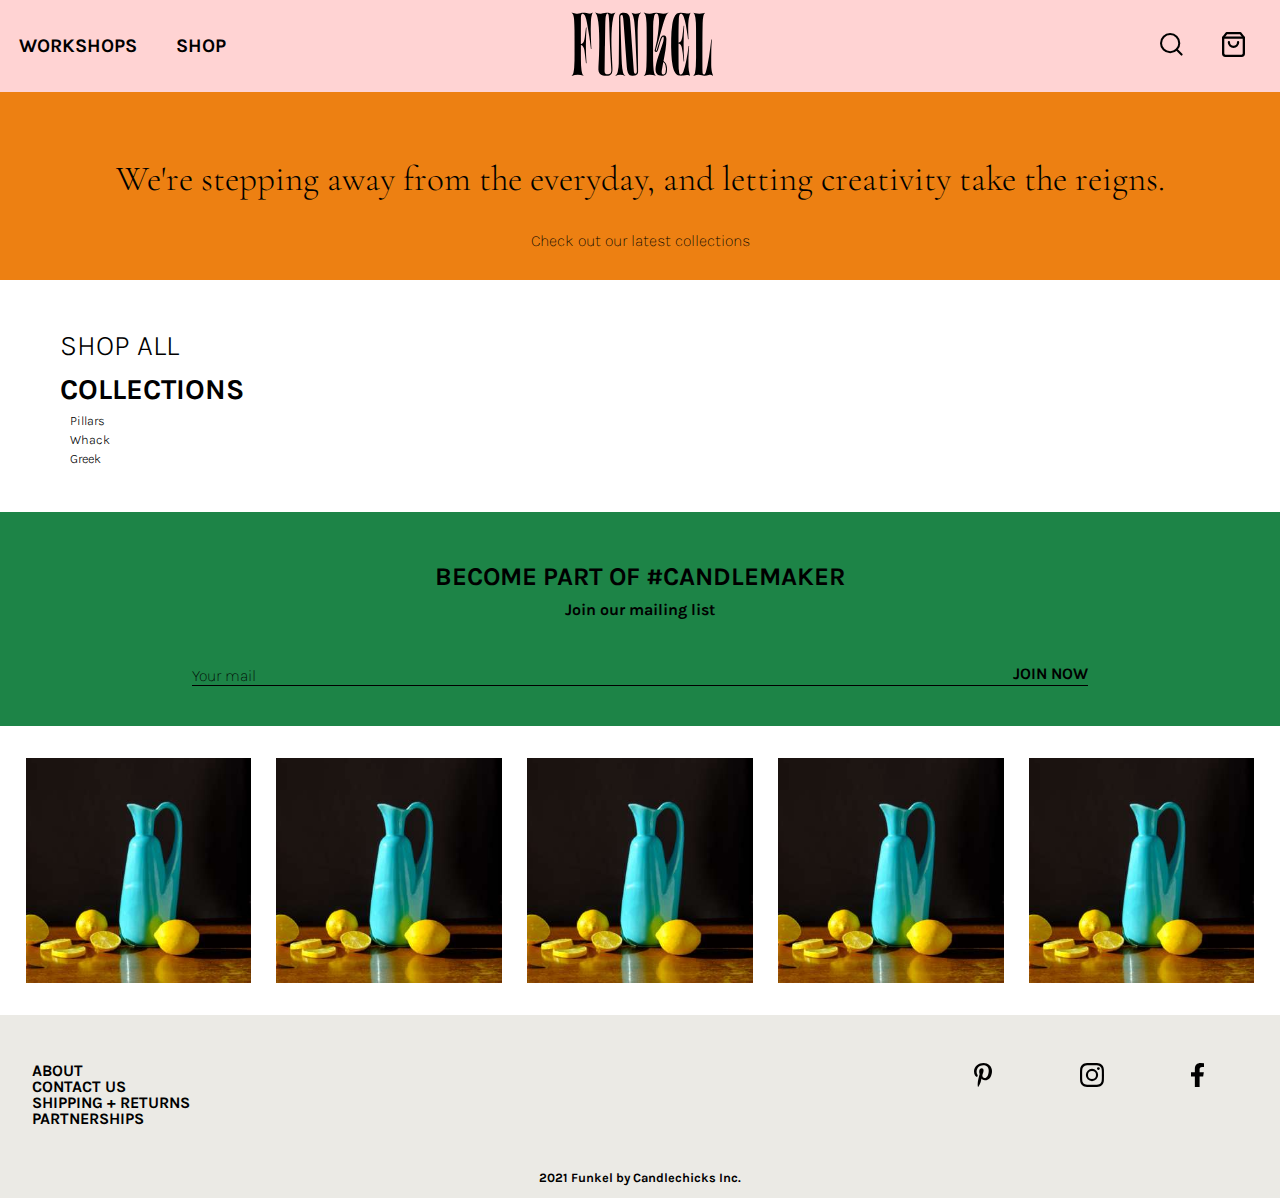
==== commit 16251129: "extra corrections" ====
--- a/productlist.html
+++ b/productlist.html
@@ -7,8 +7,6 @@
     <link rel="stylesheet" href="reset.css" />
     <link rel="stylesheet" href="style.css" />
     <link rel="stylesheet" href="productlist.css" />
-    
-    
   </head>
   <body>
     <header>
@@ -18,11 +16,11 @@
           <a href="">Workshops </a>
         </li>
           <li>
-          <a class="navShop" href="">Shop
+          <a href="productlist.html"class="navShop">Shop
           </a>
         </li></div>
-          <li><div class="logo">
-          </a href=""><img src=img/logo.svg></div>
+          <li> <a href="index.html"><div class="logo">
+         <img src=img/logo.svg></div></a></div>
         </li>
           <div class="navRight"><li>
           <a href=""><img class="search" src=img/search.svg>
@@ -32,23 +30,35 @@
             </a>
         </li></div>
         </ul>
-      </nav></header>
+      </nav>
+    </header>
     <main>
       <div id="wrapper">
         <h2>
-          We're stepping away from the everyday, and letting creativity take the reigns.
+          We're stepping away from the everyday, and letting creativity take the
+          reigns.
         </h2>
         <p>Check out our latest collections</p>
       </div>
       <div id="filtersandproductlist">
         <aside id="filters">
           <ul>
-            <li><h4><a href="productlist.html">SHOP ALL</a></h4></li>
+            <li>
+              <h4><a href="productlist.html">SHOP ALL</a></h4>
+            </li>
             <li><h4>COLLECTIONS</h4></li>
             <ul>
-              <li><h5><a href="productlist.html?collection=Pillar">Pillars</a></h5></li>
-              <li><h5><a href="productlist.html?collection=Whack">Whack</a></h5></li>
-              <li><h5><a href="productlist.html?collection=Greek">Greek</a></h5></li>
+              <li>
+                <h5>
+                  <a href="productlist.html?collection=Pillar">Pillars</a>
+                </h5>
+              </li>
+              <li>
+                <h5><a href="productlist.html?collection=Whack">Whack</a></h5>
+              </li>
+              <li>
+                <h5><a href="productlist.html?collection=Greek">Greek</a></h5>
+              </li>
             </ul>
           </ul>
         </aside>
@@ -72,7 +82,8 @@
                 </div> -->
                 </div>
               </a>
-            </article></template>
+            </article></template
+          >
           <!-- <article class="product">
             <a href="productview.html"
               ><div class="container">
@@ -165,30 +176,43 @@
       <div class="emailBanner">
         <h1 class="h1Email">BECOME PART OF #CANDLEMAKER</h1>
         <h3 class="h3Email">Join our mailing list</h3>
-        <div class="wrapEmailInput"><div class="emailInput"><p class="yourMail">Your mail</p><h3 class="joinNow">Join now</h3></div></div>
+        <div class="wrapEmailInput">
+          <div class="emailInput">
+            <p class="yourMail">Your mail</p>
+            <h3 class="joinNow">Join now</h3>
+          </div>
+        </div>
       </div>
       <div class="wrapper">
-      <ul class="ul1">
-      <li class="footerImg"><img src="img/footer-img.jpg"></li>
-      <li class="footerImg"><img src="img/footer-img.jpg"></li>
-      <li class="footerImg"><img src="img/footer-img.jpg"></li>
-      <li class="footerImg" class="mobileHide"><img src="img/footer-img.jpg"></li>
-      <li class="footerImg" class="mobileHide"><img src="img/footer-img.jpg"></li>
-    </ul>
-  </div>
+        <ul class="ul1">
+          <li class="footerImg"><img src="img/footer-img.jpg" /></li>
+          <li class="footerImg"><img src="img/footer-img.jpg" /></li>
+          <li class="footerImg"><img src="img/footer-img.jpg" /></li>
+          <li class="footerImg" class="mobileHide">
+            <img src="img/footer-img.jpg" />
+          </li>
+          <li class="footerImg" class="mobileHide">
+            <img src="img/footer-img.jpg" />
+          </li>
+        </ul>
+      </div>
       <div class="wrapperFooter">
-      <ul class="ul2"><li class="footerInfo"><h3>About</h3></li>
-    <li class="footerInfo"><h3>Contact Us</h3></li>
-    <li class="footerInfo"><h3>Shipping + Returns</h3></li>
-    <li class="footerInfo"><h3>Partnerships</h3></li></ul>
-    <ul class="ul3"><li class="social"></li>
-    <li class="social"><img src="img/pinterest-icon.svg"></li>
-    <li class="social"><img src="img/instagram-icon.svg"></li>
-    <li class="social"><img src="img/facebook-icon.svg"></li></ul></div>
-  <h3 class="signature">2021 Funkel by Candlechicks Inc.</h3>
+        <ul class="ul2">
+          <li class="footerInfo"><h3>About</h3></li>
+          <li class="footerInfo"><h3>Contact Us</h3></li>
+          <li class="footerInfo"><h3>Shipping + Returns</h3></li>
+          <li class="footerInfo"><h3>Partnerships</h3></li>
+        </ul>
+        <ul class="ul3">
+          <li class="social"></li>
+          <li class="social"><img src="img/pinterest-icon.svg" /></li>
+          <li class="social"><img src="img/instagram-icon.svg" /></li>
+          <li class="social"><img src="img/facebook-icon.svg" /></li>
+        </ul>
+      </div>
+      <h3 class="signature">2021 Funkel by Candlechicks Inc.</h3>
     </footer>
     <script src="nav.js"></script>
     <script src="productlist.js"></script>
-    
   </body>
 </html>
--- a/style.css
+++ b/style.css
@@ -280,8 +280,8 @@
   /* padding: 4em 4em 2em 4em; */
   font-family: var(--secondary-font);
   font-weight: 300;
-  font-size: 1.6em;
-  line-height: 1.6em;
+  font-size: 3em;
+  line-height: 1em;
   text-align: center;
 }
 
@@ -295,9 +295,8 @@
 
 h4 {
   font-family: var(--primary-font);
-  text-transform: uppercase;
-  text-align: center;
-  font-size: 1em;
+  text-align: center;
+  font-size: 1.8em;
   line-height: 1.5em;
   font-weight: bold;
 }
@@ -316,6 +315,7 @@
 }
 
 /*footer styling below*/
+footer{margin: 0 0 0 0;}
 
 .wrapEmailInput {
   display: grid;
@@ -374,7 +374,9 @@
   display: grid;
   width: 100vw;
   grid-template-columns: 1fr 1fr 1fr 1fr 1fr;
-  grid-column-gap: 0.5em;
+  grid-column-gap: 2vw;
+  padding-left: 2vw;
+  padding-right:2vw;
 }
 
 .ul1 li {
--- a/productlist.css
+++ b/productlist.css
@@ -21,6 +21,7 @@
 #wrapper h2 {
   font-size: 2.2em;
   padding-bottom: 1em;
+  padding-top: 4em;
 }
 
 #filtersandproductlist {
@@ -64,17 +65,14 @@
 }
 .info {
   display: grid;
-  grid-template-columns: 4fr 1fr;
+  grid-template-columns: 6fr 1fr;
   text-align: left;
-}
-
-article .collection {
-  margin-top: 5px;
+  margin-top: 3px;
+  margin-left: 3px;
 }
 
 .h3style {
-  margin-top: 0;
-  margin-bottom: 5px;
+  margin-top: 3px;
 }
 #filters ul {
   list-style: none;
@@ -100,7 +98,7 @@
   }
 
   #wrapper h2 {
-    padding: 2em 2em 0 2em;
+    padding: 4em 2em 0.5em 2em;
     font-size: 1.6em;
   }
   #wrapper p {
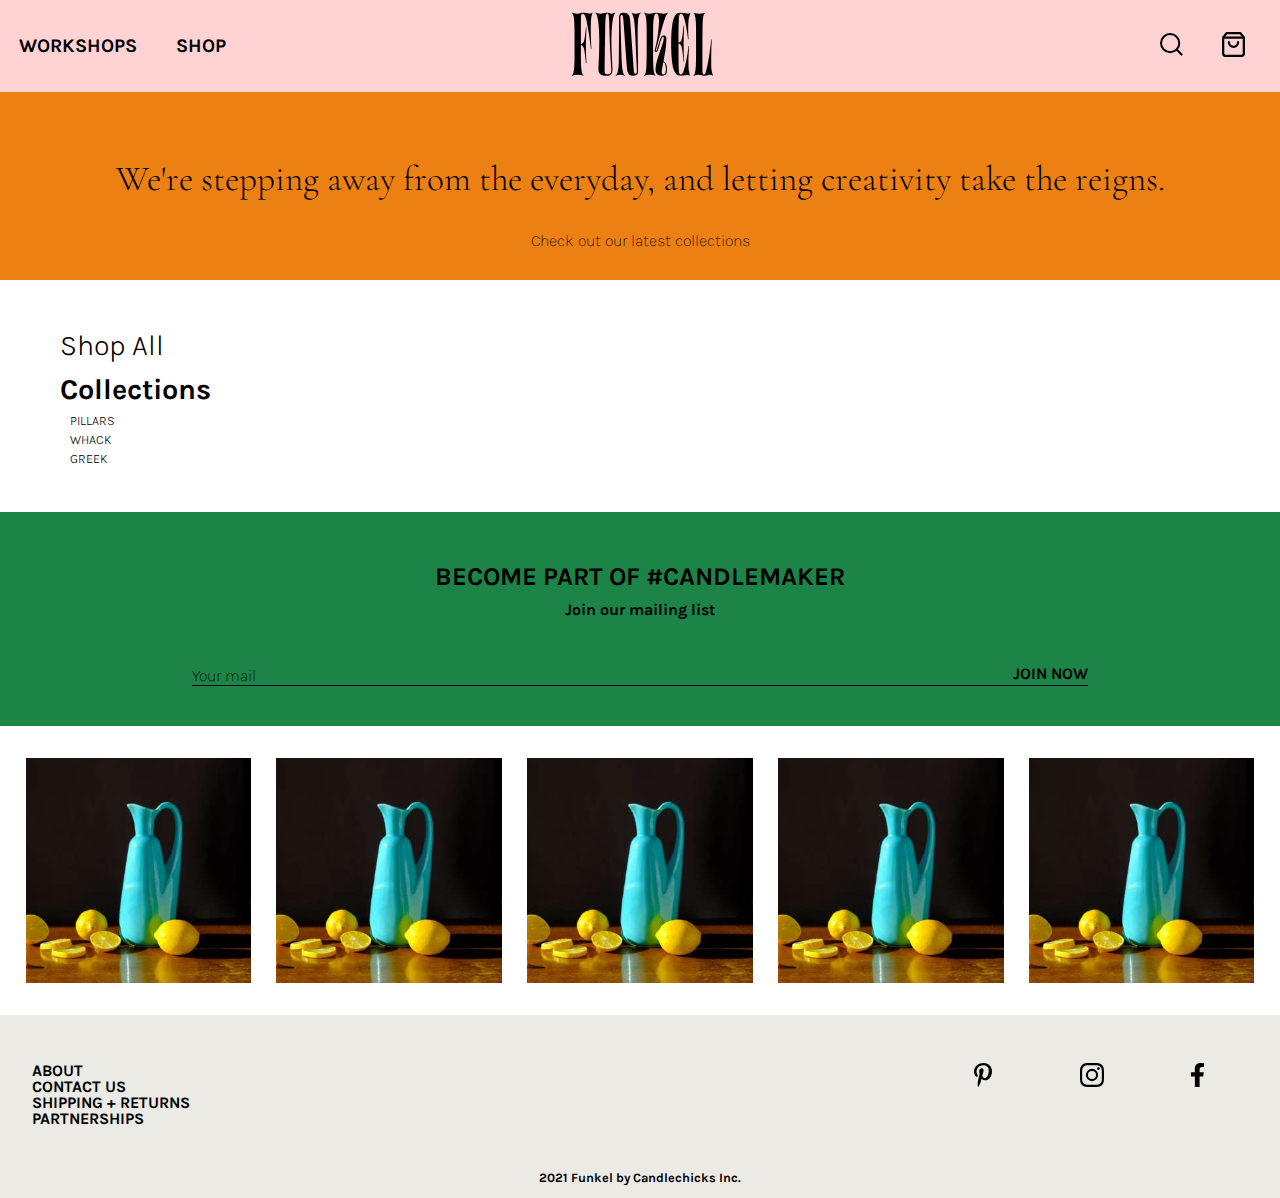
==== commit 151090b0: "update" ====
--- a/productlist.html
+++ b/productlist.html
@@ -44,20 +44,20 @@
         <aside id="filters">
           <ul>
             <li>
-              <h4><a href="productlist.html">SHOP ALL</a></h4>
+              <h4><a href="productlist.html">Shop All</a></h4>
             </li>
-            <li><h4>COLLECTIONS</h4></li>
+            <h4><li>Collections</li></h4>
             <ul>
               <li>
                 <h5>
-                  <a href="productlist.html?collection=Pillar">Pillars</a>
+                  <a href="productlist.html?collection=Pillar">PILLARS</a>
                 </h5>
               </li>
               <li>
-                <h5><a href="productlist.html?collection=Whack">Whack</a></h5>
+                <h5><a href="productlist.html?collection=Whack">WHACK</a></h5>
               </li>
               <li>
-                <h5><a href="productlist.html?collection=Greek">Greek</a></h5>
+                <h5><a href="productlist.html?collection=Greek">GREEK</a></h5>
               </li>
             </ul>
           </ul>
@@ -69,7 +69,7 @@
                 ><div class="container">
                   <img
                     src="https://kea-alt-del.dk/t7/images/webp/640/1561.webp"
-                    alt="women sweat proof t-shirt"
+                    alt="Candle Picture"
                   />
                 </div>
                 <div class="info">
--- a/style.css
+++ b/style.css
@@ -235,6 +235,7 @@
   transition: all 0.2s ease;
   cursor: pointer;
   margin: 1em 1em 1em 0em;
+  background-color: white;
 }
 .button2 {
   border: none;
--- a/productlist.css
+++ b/productlist.css
@@ -26,7 +26,7 @@
 
 #filtersandproductlist {
   display: grid;
-  grid-template-columns: 1fr 6fr;
+  grid-template-columns: 1fr 4fr;
   margin: 2em 3em;
 }
 #filters {
@@ -47,7 +47,7 @@
   display: grid;
   grid-template-columns: repeat(auto-fit, minmax(300px, 1fr));
   grid-gap: 1em;
-  margin-left: 0;
+  margin: 0 4em;
 }
 a {
   text-align: left;
@@ -65,7 +65,7 @@
 }
 .info {
   display: grid;
-  grid-template-columns: 6fr 1fr;
+  grid-template-columns: 3fr 1fr;
   text-align: left;
   margin-top: 3px;
   margin-left: 3px;
